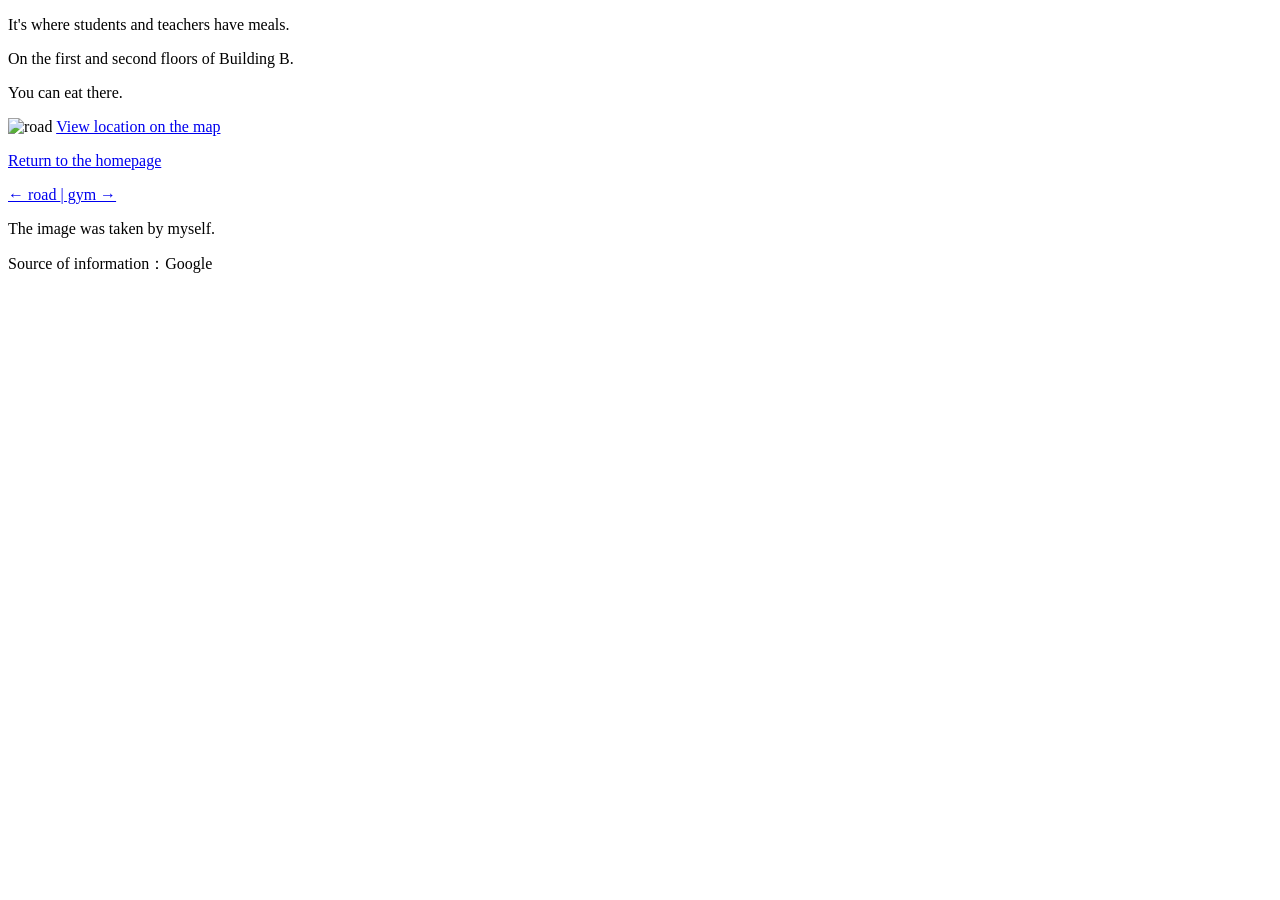
==== dining Hall.html @ a95bdc82 "Add files via upload" ====
<!DOCTYPE html>
<html>
<head>
    <meta charset="UTF-8">
    <title>Cafe</title>
</head>

<body>

<p>It's where students and teachers have meals.</p>
<p>On the first and second floors of Building B.</p>
<p>You can eat there.</p>
<img src="images/dining Hall.JPG" alt="road" width="500">
<a href="https://maps.app.goo.gl/9zi9AmjWP95d2DLd6" target="_blank">View location on the map</a>

<p><a href="index.html">Return to the homepage</a></p>
<p>
        <a href="road.html">← road </a>
        <a href="gym.html">| gym →</a>
</p>

<p>The image was taken by myself.</p>
<p>Source of information：Google</p>

</body>
</html>
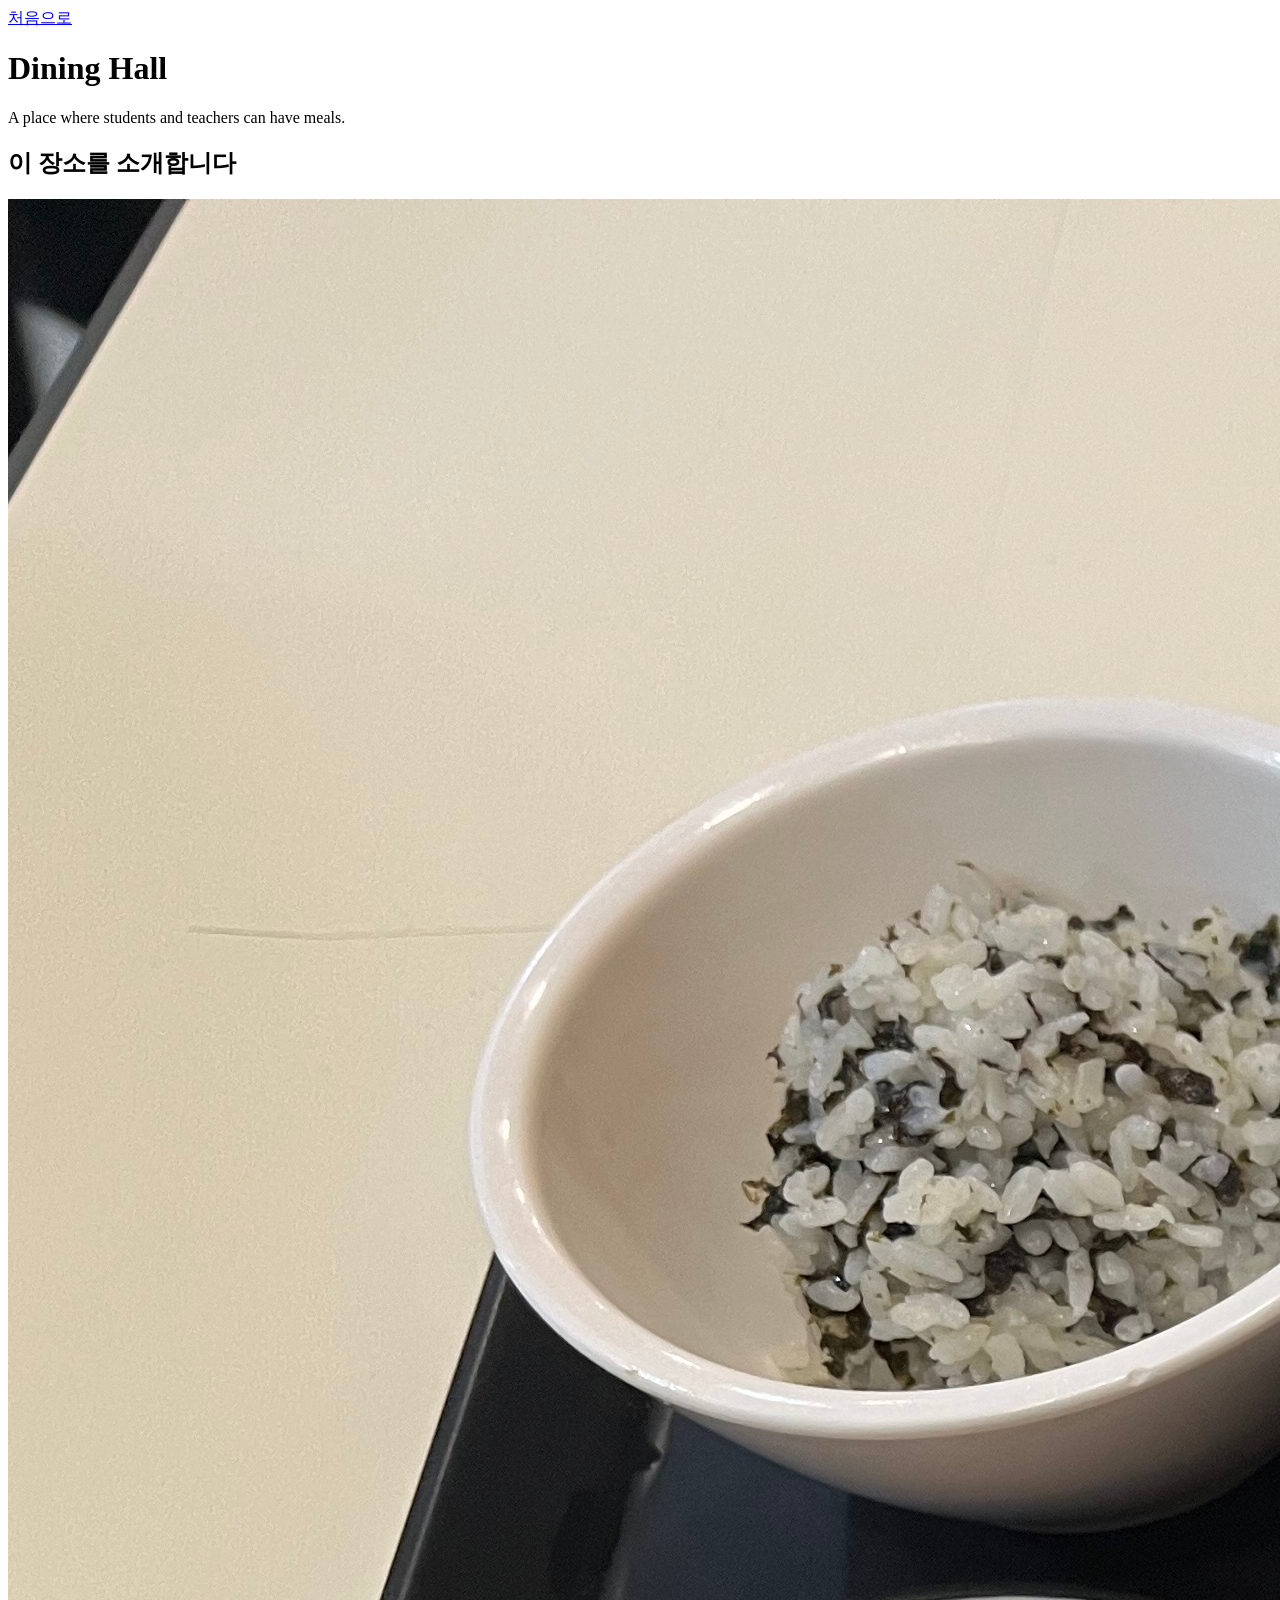
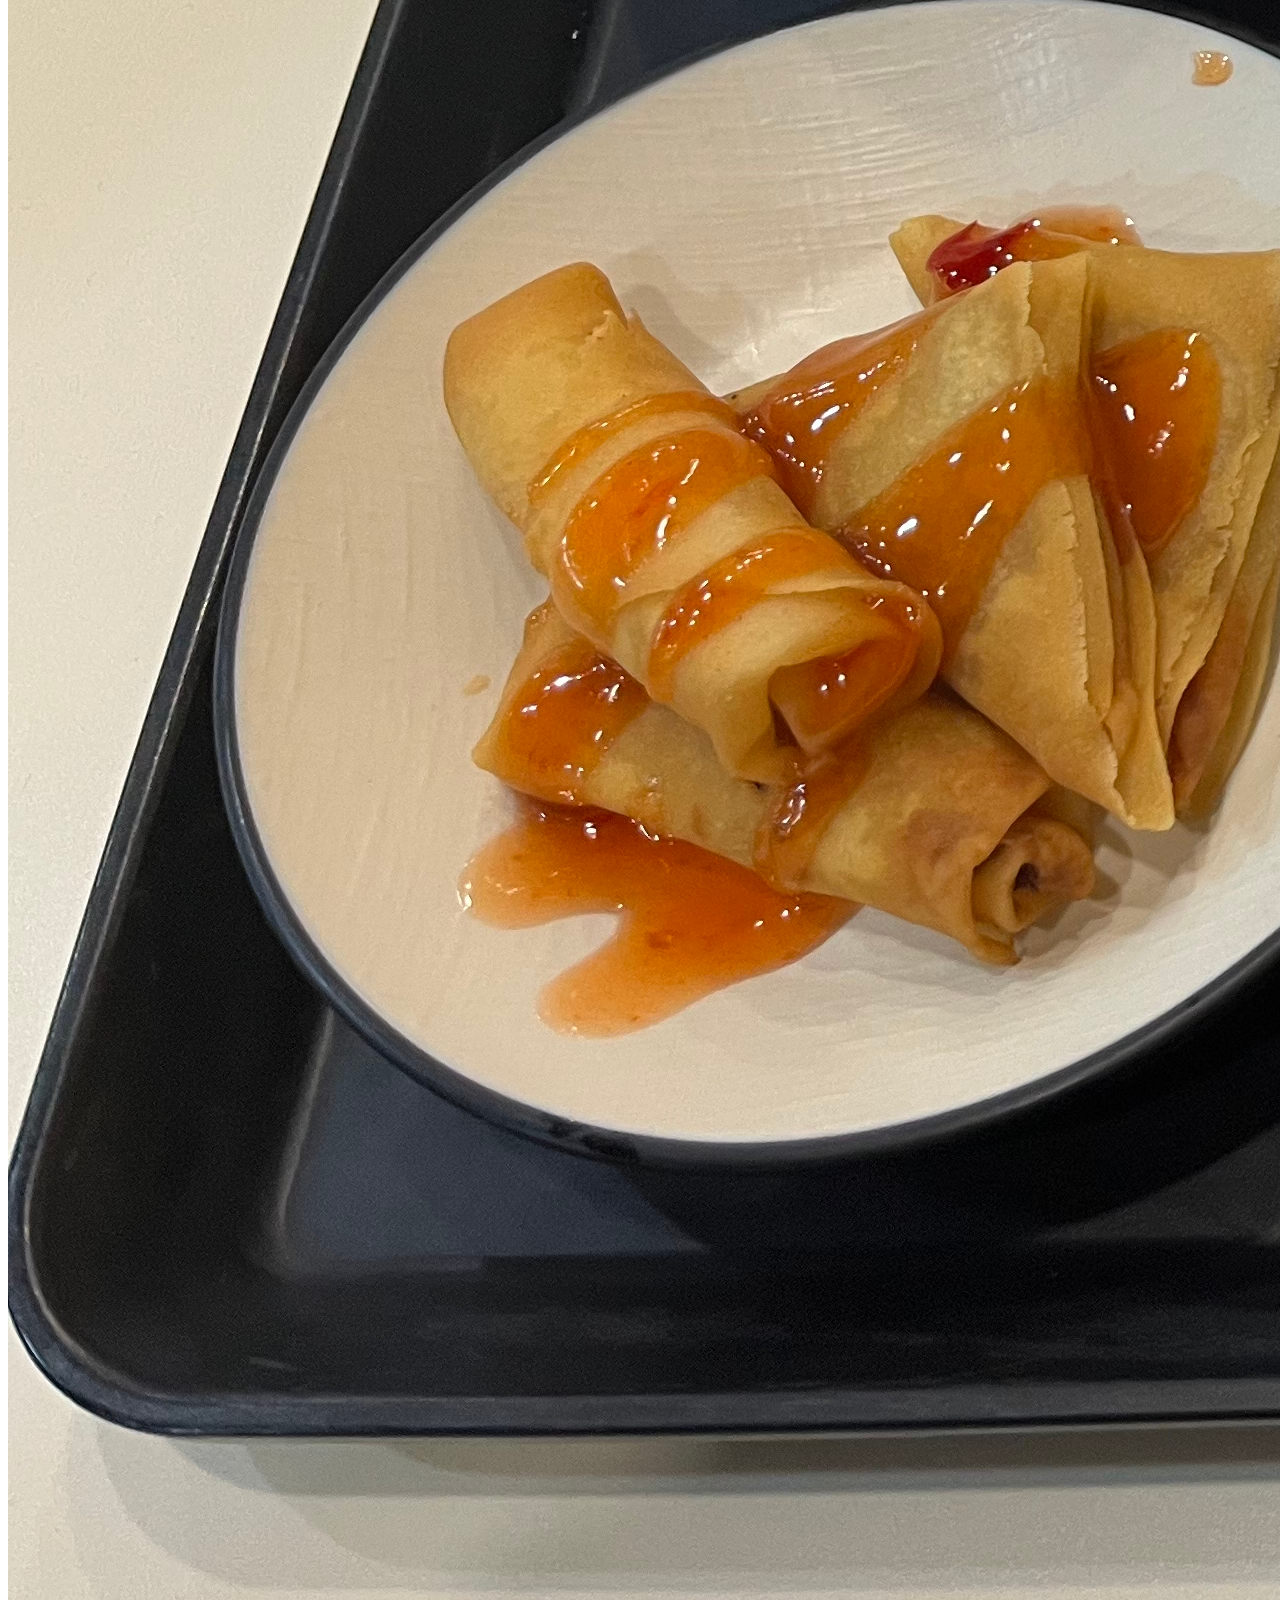
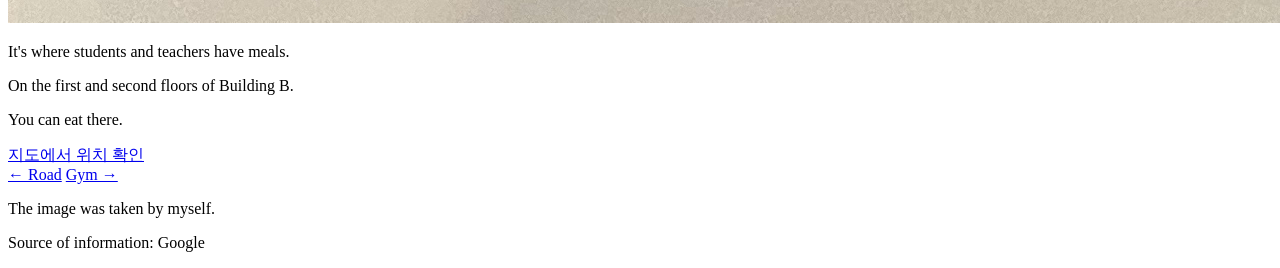
==== commit 5f6f727b: "Update dining Hall.html" ====
--- a/dining Hall.html
+++ b/dining Hall.html
@@ -1,26 +1,49 @@
-<!DOCTYPE html>
-<html>
-<head>
-    <meta charset="UTF-8">
-    <title>Cafe</title>
-</head>
 
-<body>
+<!doctype html>
+<html lang="ko">
+  <head>
+    <meta charset="utf-8">
+    <meta name="viewport" content="width=device-width, initial-scale=1">
+    <title>Dining Hall · 나의 핫스팟</title>
+    <link rel="stylesheet" href="styles.css">
+  </head>
 
-<p>It's where students and teachers have meals.</p>
-<p>On the first and second floors of Building B.</p>
-<p>You can eat there.</p>
-<img src="images/dining Hall.JPG" alt="road" width="500">
-<a href="https://maps.app.goo.gl/9zi9AmjWP95d2DLd6" target="_blank">View location on the map</a>
+  <body class="page-dining">
+    <div class="page">
 
-<p><a href="index.html">Return to the homepage</a></p>
-<p>
-        <a href="road.html">← road </a>
-        <a href="gym.html">| gym →</a>
-</p>
+      <header>
+        <a href="index.html">처음으로</a>
+        <h1>Dining Hall</h1>
+        <p>A place where students and teachers can have meals.</p>
+      </header>
 
-<p>The image was taken by myself.</p>
-<p>Source of information：Google</p>
+      <main>
+        <section class="panel">
+          <h2>이 장소를 소개합니다</h2>
 
-</body>
-</html>+          <img src="images/dining Hall.JPG" alt="Dining Hall">
+
+          <p>It's where students and teachers have meals.</p>
+          <p>On the first and second floors of Building B.</p>
+          <p>You can eat there.</p>
+
+          <a class="action"
+             href="https://maps.app.goo.gl/9zi9AmjWP95d2DLd6"
+             target="_blank">
+            지도에서 위치 확인
+          </a>
+        </section>
+      </main>
+
+      <footer>
+        <a href="road.html">← Road</a>
+        <a href="gym.html">Gym →</a>
+
+        <p>The image was taken by myself.</p>
+        <p>Source of information: Google</p>
+      </footer>
+
+    </div>
+  </body>
+</html>
+
